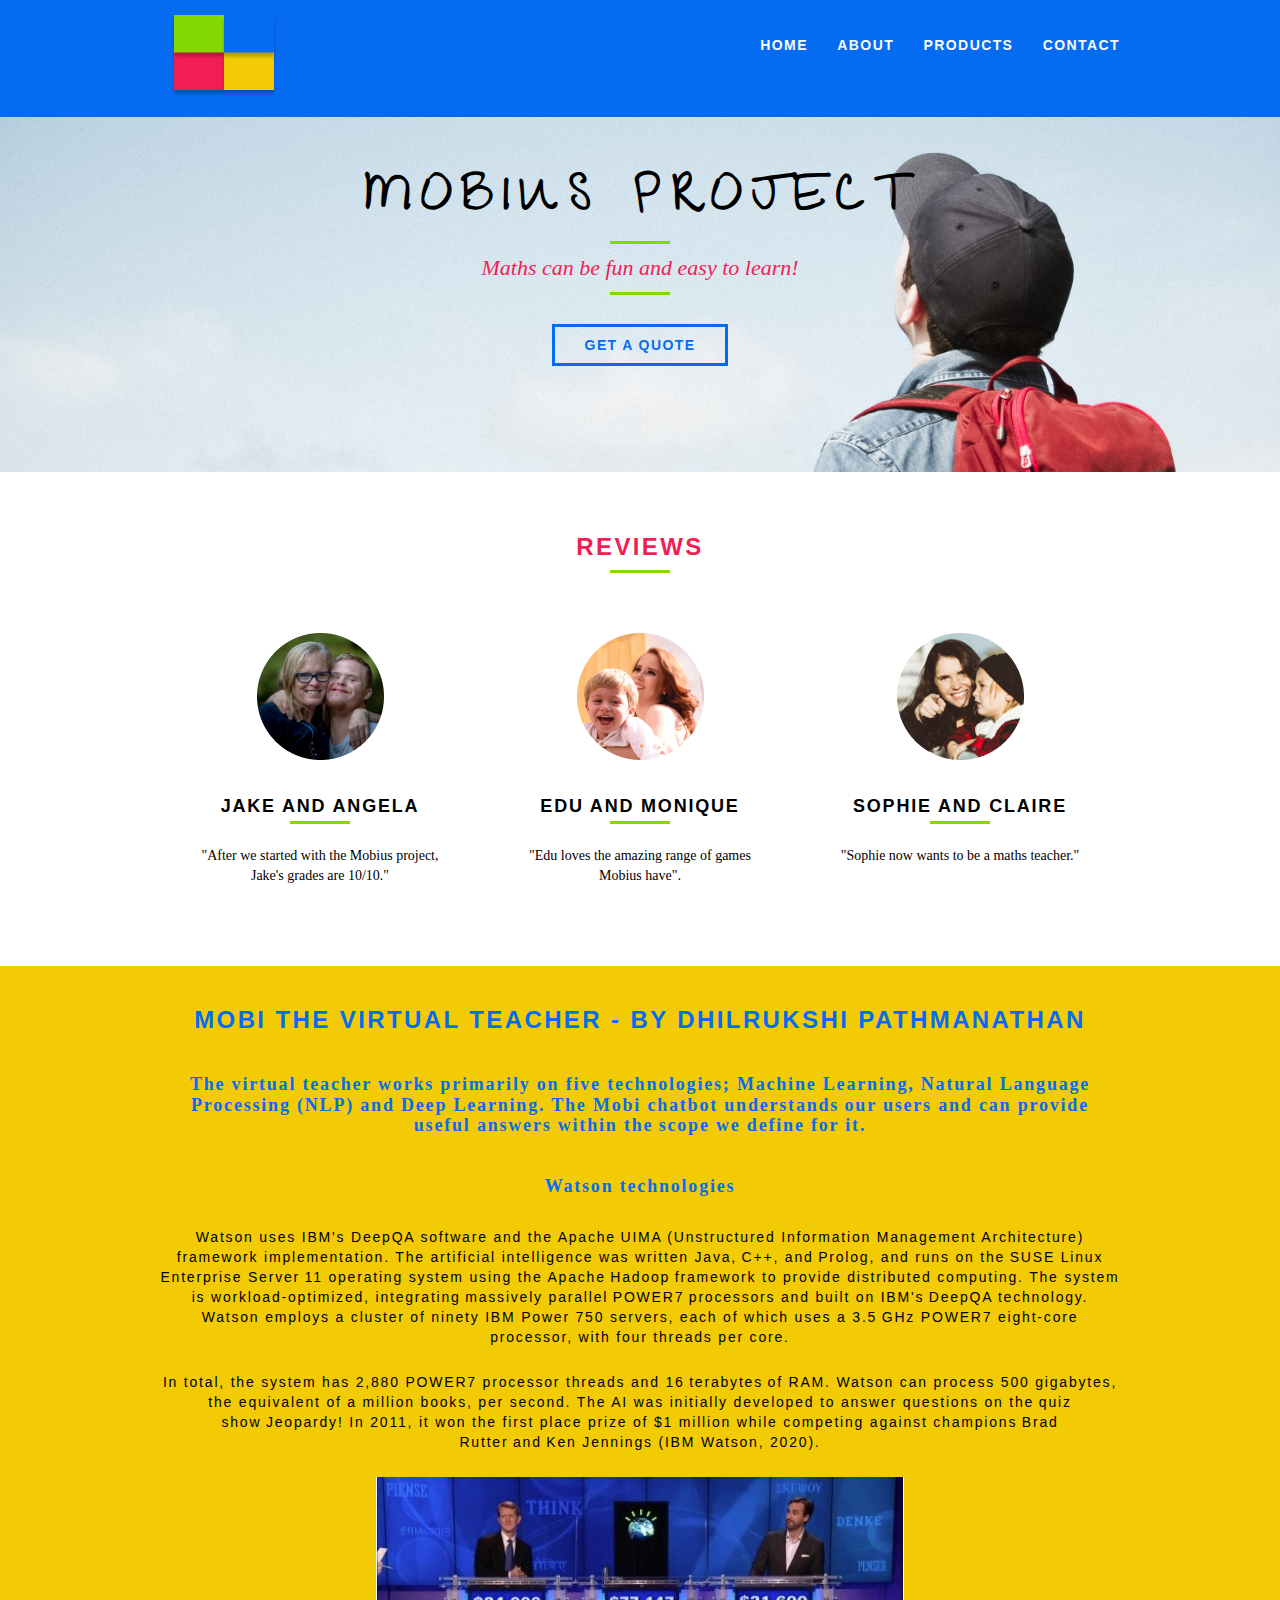
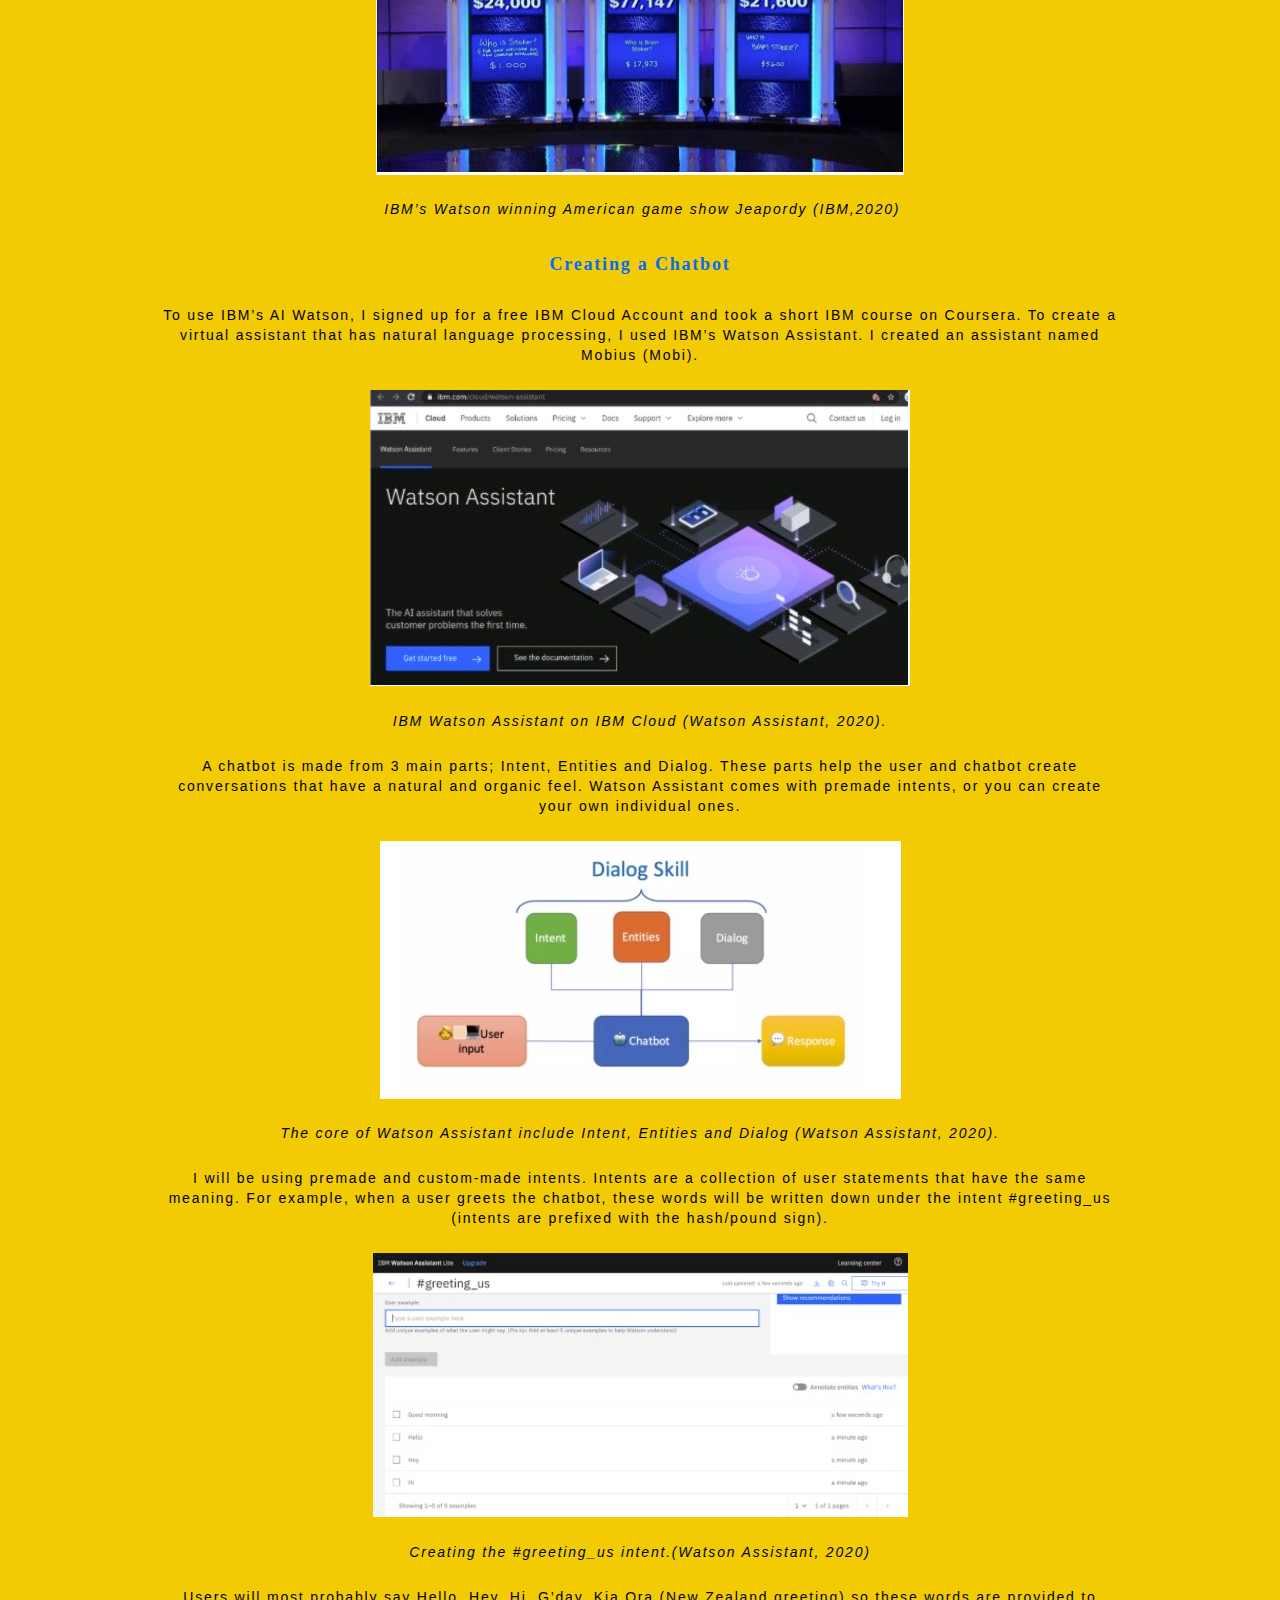
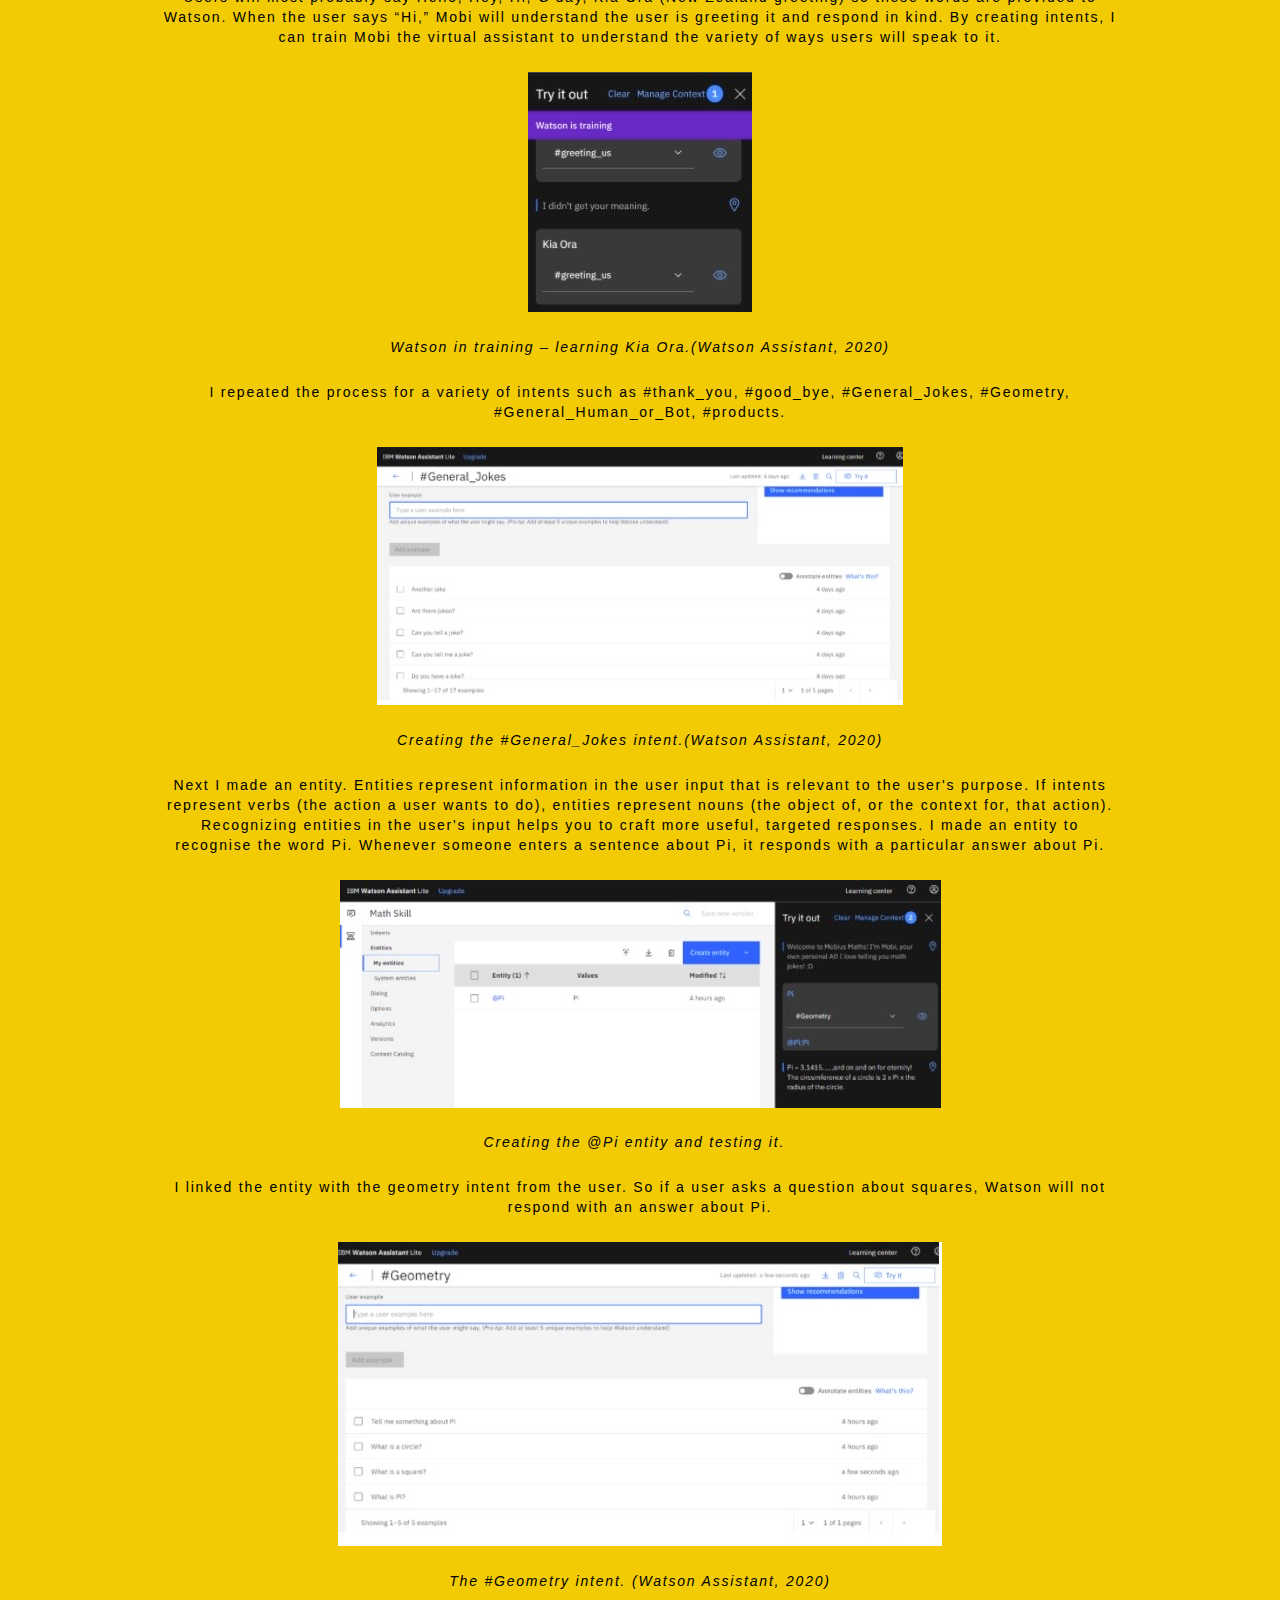
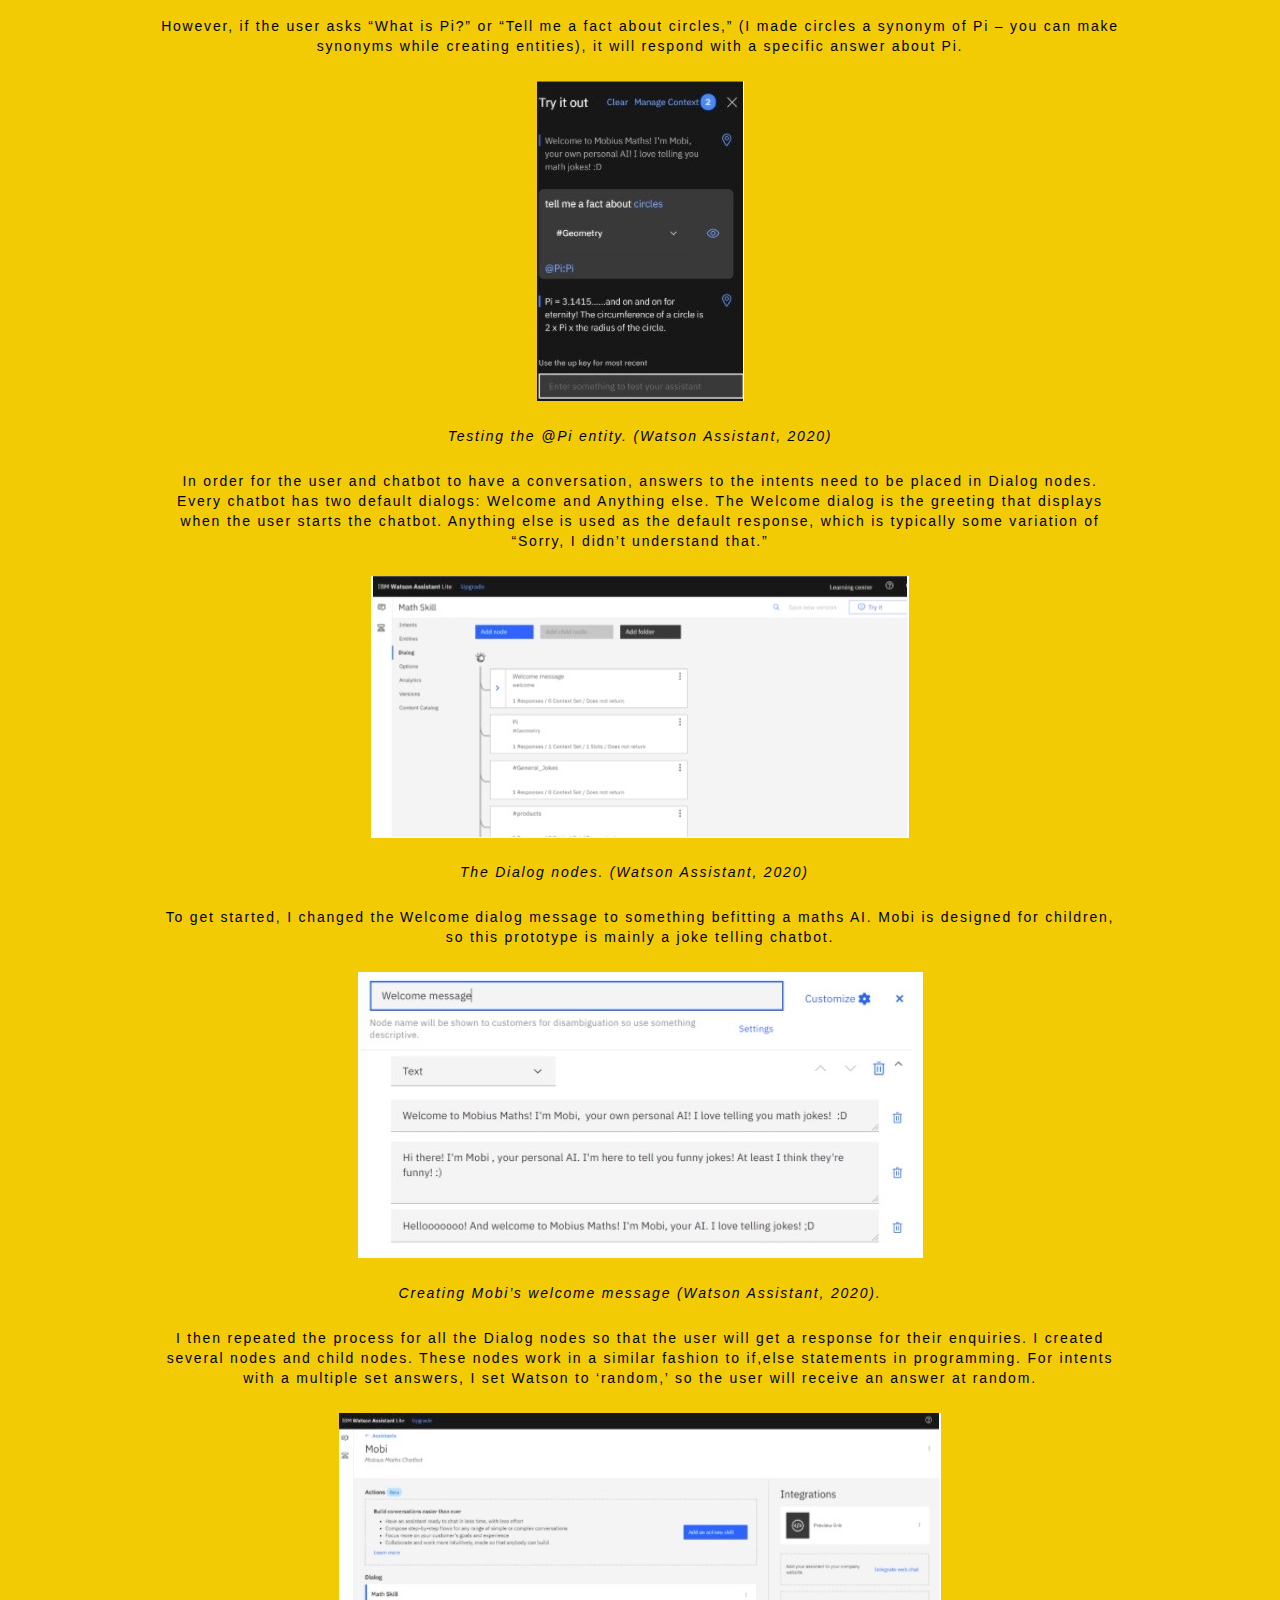
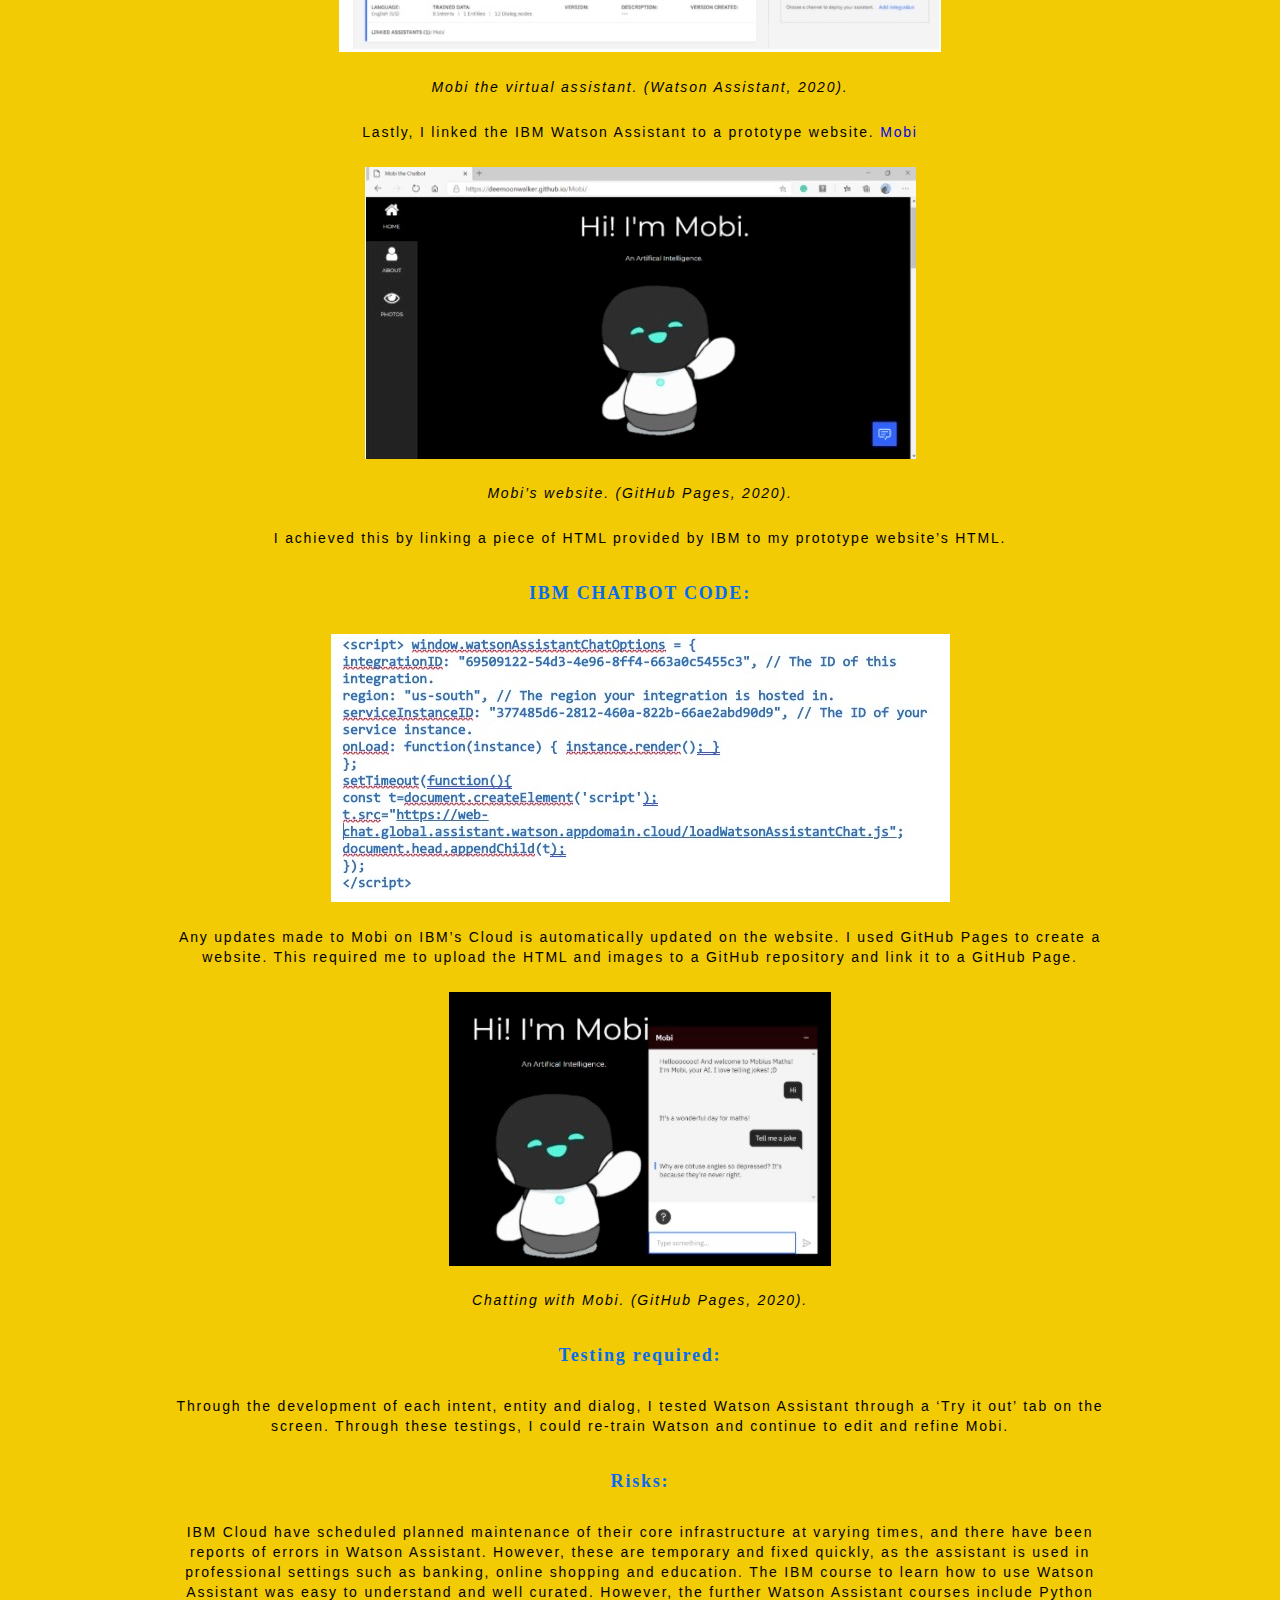
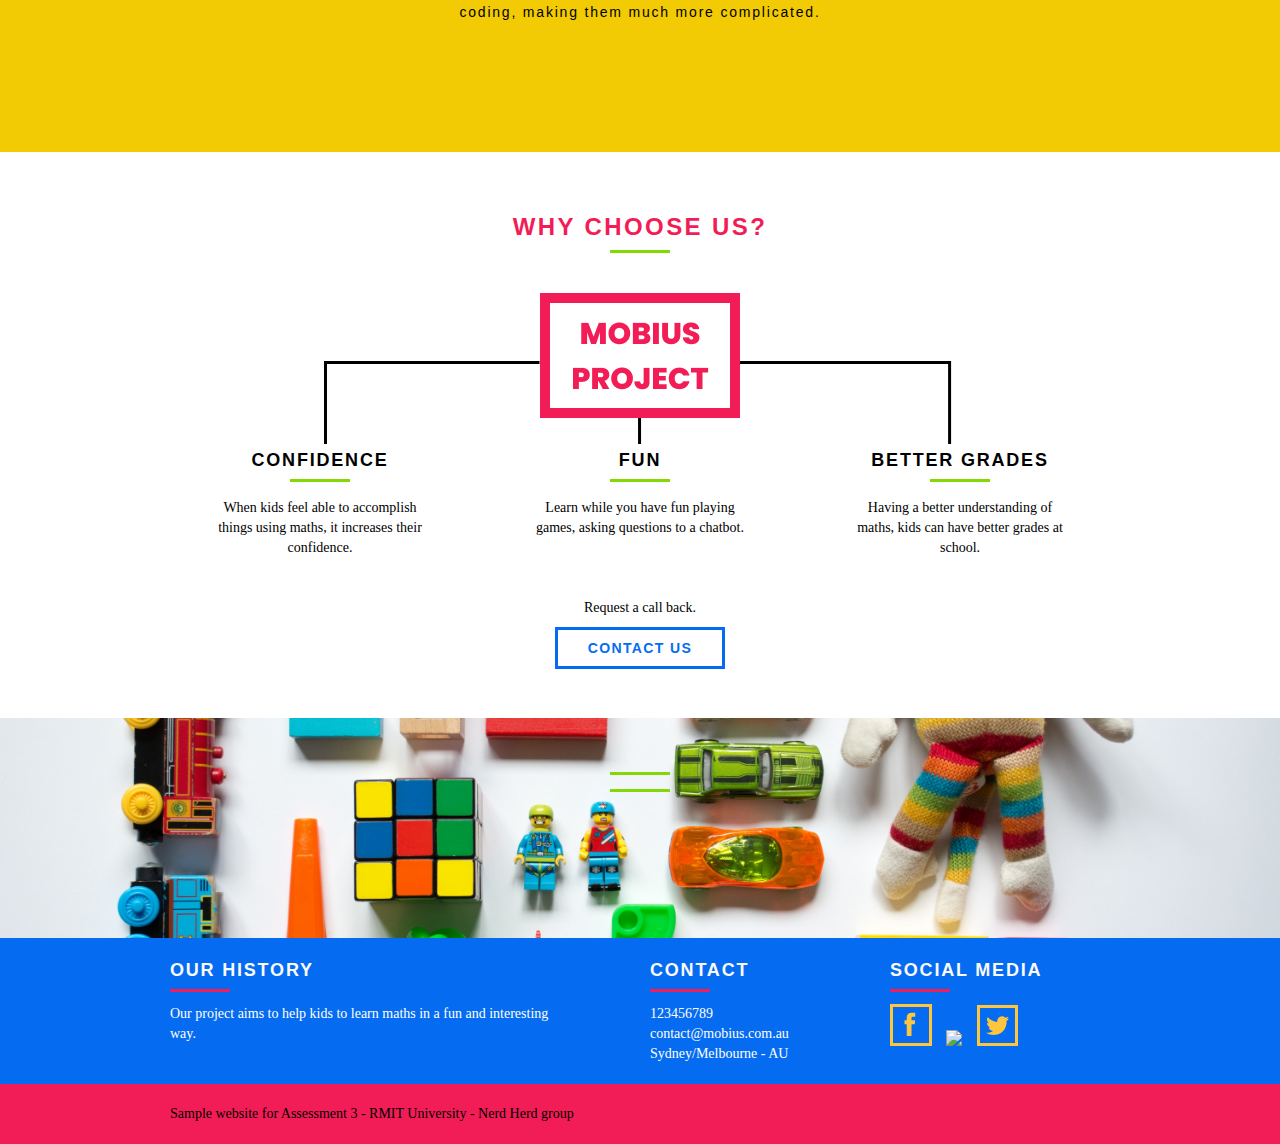
==== about.html @ c1612009 "Add files via upload" ====
<!DOCTYPE html>
<html>
<head>
	<meta charset="utf-8">
	<title>Mobius - About</title>
	<link href="https://fonts.googleapis.com/css2?family=Give+You+Glory&display=swap" rel="stylesheet">
	<link rel="stylesheet" href="css/normalize.css">
	<link rel="stylesheet" href="css/reset.css">
	<link rel="stylesheet" href="css/grid.css">
	<link rel="stylesheet" href="css/style.css">
</head>
<body>
	<header class="header">
		<div class="container">
			<a href="index.html" class="grid-4"> 
				<img src="img/logo2.png" alt="Mobius Project">
			</a>
			<nav class="grid12 header_menu">
				<ul>
					<li><a href="index.html"> Home </a></li>
					<li><a href="about.html"> About </a></li>
					<li><a href="products.html"> Products </a></li>
					<li><a href="contactForm.html"> Contact </a ></li>
				</ul>
			</nav>
		</div>
	</header>
	<section class="intro">
		<div class="container">
			<h1>Mobius Project</h1>
			<blockquote class="quote-external">
				<p>Maths can be fun and easy to learn!</p>
			</blockquote>
			<a href="products.html" class="btn">Get a Quote</a>
		</div>
		
	</section>
	<section class="products container">
		<h2 class="subtitle">Reviews</h2>
		<ul class="products_list">

			<li class="grid-1-3">
				<div class="products_icons">
				<img src="img/profile1.png" alt="Customer 1">
				</div>
				<h3>Jake and Angela</h3>
				<p>"After we started with the Mobius project, Jake's grades are 10/10."</p>
			</li>
		

			<li class="grid-1-3">
				<div class="products_icons">
				<img src="img/profile2.png" alt="Customer 2">
				</div>
				<h3>Edu and Monique</h3>
				<p>"Edu loves the amazing range of games Mobius have".</p>
			</li>

			<li class="grid-1-3">
				<div class="products_icons">
				<img src="img/profile3.png" alt="Customer 3">
				</div>
				<h3>Sophie and Claire</h3>
				<p>"Sophie now wants to be a maths teacher."</p>
			</li>

		</ul>
		

	</section>

	<section class="portfolio">
		<div class="container projects">
			<h1>MoBi the Virtual Teacher - by Dhilrukshi Pathmanathan</h1>
			<h2>The virtual teacher works primarily on five technologies; Machine Learning, Natural Language Processing (NLP) and Deep Learning.  The Mobi chatbot understands our users and can provide useful answers within the scope we define for it.  </h2>
			<h2>Watson technologies</h2>
			<p>Watson uses IBM's DeepQA software and the Apache UIMA (Unstructured Information Management Architecture) framework implementation. The artificial intelligence was written Java, C++, and Prolog, and runs on the SUSE Linux Enterprise Server 11 operating system using the Apache Hadoop framework to provide distributed computing. The system is workload-optimized, integrating massively parallel POWER7 processors and built on IBM's DeepQA technology. Watson employs a cluster of ninety IBM Power 750 servers, each of which uses a 3.5 GHz POWER7 eight-core processor, with four threads per core.  </p>
			<p>In total, the system has 2,880 POWER7 processor threads and 16 terabytes of RAM. Watson can process 500 gigabytes, the equivalent of a million books, per second. The AI was initially developed to answer questions on the quiz show Jeopardy! In 2011, it won the first place prize of $1 million while competing against champions Brad Rutter and Ken Jennings (IBM Watson, 2020). </p>
			<img src="img/bot1.jpeg" alt="Mobius">
			<p><cite> IBM’s Watson winning American game show Jeapordy (IBM,2020) </cite></p>
			<h2>Creating a Chatbot</h2>
			<p>To use IBM’s AI Watson, I signed up for a free IBM Cloud Account and took a short IBM course on Coursera. To create a virtual assistant that has natural language processing, I used IBM’s Watson Assistant. I created an assistant named Mobius (Mobi).  </p>
			<img src="img/bot2.jpeg" alt="Mobius">
			<p><cite>IBM Watson Assistant on IBM Cloud (Watson Assistant, 2020).</cite></p>
			<p>A chatbot is made from 3 main parts; Intent, Entities and Dialog. These parts help the user and chatbot create conversations that have a natural and organic feel. Watson Assistant comes with premade intents, or you can create your own individual ones.   </p>
			<img src="img/bot3.jpeg" alt="Mobius">
			<p><cite>The core of Watson Assistant include Intent, Entities and Dialog (Watson Assistant, 2020).</cite></p>
			<p>I will be using premade and custom-made intents. Intents are a collection of user statements that have the same meaning. For example, when a user greets the chatbot, these words will be written down under the intent #greeting_us (intents are prefixed with the hash/pound sign). </p>
			<img src="img/bot4.jpeg" alt="Mobius">
			<p><cite>Creating the #greeting_us intent.(Watson Assistant, 2020)</cite></p>
			<p>Users will most probably say Hello, Hey, Hi, G’day, Kia Ora (New Zealand greeting) so these words are provided to Watson. When the user says “Hi,” Mobi will understand the user is greeting it and respond in kind. By creating intents, I can train Mobi the virtual assistant to understand the variety of ways users will speak to it.  </p>
			<img src="img/bot5.jpeg" alt="Mobius">
			<p><cite>Watson in training – learning Kia Ora.(Watson Assistant, 2020)</cite></p>
			<p>I repeated the process for a variety of intents such as #thank_you, #good_bye, #General_Jokes, #Geometry, #General_Human_or_Bot, #products.  </p>
			<img src="img/bot6.jpeg" alt="Mobius">
			<p><cite>Creating the #General_Jokes intent.(Watson Assistant, 2020) </cite></p>
			<p>Next I made an entity. Entities represent information in the user input that is relevant to the user's purpose. If intents represent verbs (the action a user wants to do), entities represent nouns (the object of, or the context for, that action). Recognizing entities in the user's input helps you to craft more useful, targeted responses. I made an entity to recognise the word Pi. Whenever someone enters a sentence about Pi, it responds with a particular answer about Pi.  </p>
			<img src="img/bot7.jpeg" alt="Mobius">
			<p><cite>Creating the @Pi entity and testing it.  </cite></p>
			<p>I linked the entity with the geometry intent from the user. So if a user asks a question about squares, Watson will not respond with an answer about Pi.  </p>
			<img src="img/bot8.jpeg" alt="Mobius">
			<p><cite>The #Geometry intent. (Watson Assistant, 2020) </cite></p>
			<p>However, if the user asks “What is Pi?” or “Tell me a fact about circles,” (I made circles a synonym of Pi – you can make synonyms while creating entities), it will respond with a specific answer about Pi.  </p>
			<img src="img/bot10.jpeg" alt="Mobius">
			<p><cite>Testing the @Pi entity. (Watson Assistant, 2020) </cite></p>
			<p>In order for the user and chatbot to have a conversation, answers to the intents need to be placed in Dialog nodes. Every chatbot has two default dialogs: Welcome and Anything else. The Welcome dialog is the greeting that displays when the user starts the chatbot. Anything else is used as the default response, which is typically some variation of “Sorry, I didn’t understand that.” </p>
			<img src="img/bot11.jpeg" alt="Mobius">
			<p><cite>The Dialog nodes. (Watson Assistant, 2020)  </cite></p>
			<p>To get started, I changed the Welcome dialog message to something befitting a maths AI. Mobi is designed for children, so this prototype is mainly a joke telling chatbot. </p>
			<img src="img/bot12.jpeg" alt="Mobius">
			<p><cite>Creating Mobi’s welcome message (Watson Assistant, 2020). </cite></p>
			<p> I then repeated the process for all the Dialog nodes so that the user will get a response for their enquiries. I created several nodes and child nodes. These nodes work in a similar fashion to if,else statements in programming. For intents with a multiple set answers, I set Watson to ‘random,’ so the user will receive an answer at random.  </p>
			<img src="img/bot13.jpeg" alt="Mobius">
			<p><cite>Mobi the virtual assistant. (Watson Assistant, 2020).   </cite></p>
			<p> Lastly, I linked the IBM Watson Assistant to a prototype website. <a href="https://deemoonwalker.github.io/Mobi/" target="blank">Mobi</a></p>
			<img src="img/bot15.jpeg" alt="Mobius">
			<p><cite>Mobi’s website. (GitHub Pages, 2020).  </cite></p>
			<p>I achieved this by linking a piece of HTML provided by IBM to my prototype website’s HTML.  </p>
			<h2>IBM CHATBOT CODE:</h2>
			<img src="img/bot16.jpeg" alt="Mobius">
			<p>Any updates made to Mobi on IBM’s Cloud is automatically updated on the website. I used GitHub Pages to create a website. This required me to upload the HTML and images to a GitHub repository and link it to a GitHub Page.  </p>
			<img src="img/bot17.jpeg" alt="Mobius">
			<p><cite>Chatting with Mobi. (GitHub Pages, 2020).</cite></p>
			<h2>Testing required: </h2>
			<p>Through the development of each intent, entity and dialog, I tested Watson Assistant through a ‘Try it out’ tab on the screen. Through these testings, I could re-train Watson and continue to edit and refine Mobi.  </p>
			<h2>Risks: </h2>
			<p>IBM Cloud have scheduled planned maintenance of their core infrastructure at varying times, and there have been reports of errors in Watson Assistant. However, these are temporary and fixed quickly, as the assistant is used in professional settings such as banking, online shopping and education. The IBM course to learn how to use Watson Assistant was easy to understand and well curated. However, the further Watson Assistant courses include Python coding, making them much more complicated.  </p>
			<p></p>
			<p></p>
			<p></p>
		</div>

	</section>

	<section class="quality container">
		<h2 class="subtitle"> Why choose us?</h2>
		<img src="img/mobius1.png" alt="Mobius">
		<ul class="quality_list">
			<li class="grid-1-3">
				<h3>Confidence</h3>
				<p>When kids feel able to accomplish things using maths, it increases their confidence.</p>
			</li>

			<li class="grid-1-3">
				<h3>Fun</h3>
				<p>Learn while you have fun playing games, asking questions to a chatbot.</p>
			</li>

			<li class="grid-1-3">
				<h3>Better Grades</h3>
				<p>Having a better understanding of maths, kids can have better grades at school.</p>
			</li>
		</ul>
		<div class="call-to-action1">
			<p>Request a call back.</p>
			<a href="about.html" class="blackbtn">Contact us</a>
		</div>

	</section>

	<section class="break">
		<blockquote class="quote-external" container>
				<p></p>	
			</blockquote>

	</section>

	<footer>
		<div class="footer">
			<div class="container">
			<div class="grid-8 footer_history">
				<h3> Our History</h3>
				<p>Our project aims to help kids to learn maths in a fun and interesting way.</p>
			</div>	
			<div class="grid-4 footer_contact">
				<h3> Contact</h3>
				<ul>
					<li>123456789</li>
					<li>contact@mobius.com.au</li>
					<li>Sydney/Melbourne - AU</li>
				</ul>
			</div>
			<div class="grid-4 footer_media">
				<h3>Social Media</h3>
			<ul>
				<li><a href="http://www.facebook.com" target="_blank"><img src="img/facebook-small.png"></a></li>
				<li><a href="http://www.instagram.com" target="_blank"><img src="img/instagram-small.png"></a></li>
				<li><a href="http://www.twitter.com" target="_blank"><img src="img/twitter-small.png"></a></li>
			</ul>
			</div>
			</div>
			
		</div>

		<div class="copyright">
			<div class="container">
				<p class="grid-16">Sample website for Assessment 3 - RMIT University - Nerd Herd group</p>
			</div>
			
		</div>
	</footer>

	<script>  window.watsonAssistantChatOptions = {
		integrationID: "69509122-54d3-4e96-8ff4-663a0c5455c3", // The ID of this integration.
		region: "us-south", // The region your integration is hosted in.
		serviceInstanceID: "377485d6-2812-460a-822b-66ae2abd90d9", // The ID of your service instance.
		onLoad: function(instance) { instance.render(); }
	  };
	setTimeout(function(){
	  const t=document.createElement('script');
	  t.src="https://web-chat.global.assistant.watson.appdomain.cloud/loadWatsonAssistantChat.js";
	  document.head.appendChild(t);
	});
  </script>   

</body>
</html>
---- css/grid.css ----
*, *:before, *:after {
  -webkit-box-sizing: border-box; 
  -moz-box-sizing: border-box; 
  box-sizing: border-box;
}

.container {
	width: 960px;
	margin: 0 auto;
	padding: 0px;
	position: relative;
}

.container:after, .container:before {
	content: " ";
	display: table;
}

.container:after {
	clear: both;
}

.grid-1, .grid-2, .grid-3, .grid-4, .grid-5, .grid-6, .grid-7, .grid-8, .grid-9, .grid-10, .grid-11, .grid-12, .grid-13, .grid-14, .grid-15, .grid-16, .grid-1-3 {
	float: left;
	margin-left: 10px;
	margin-right: 10px;
}

.grid-1 	{width: 40px;}
.grid-2 	{width: 100px;}
.grid-3 	{width: 160px;}
.grid-4 	{width: 220px;}
.grid-5 	{width: 280px;}
.grid-6 	{width: 340px;}
.grid-7 	{width: 400px;}
.grid-8 	{width: 460px;}
.grid-9 	{width: 520px;}
.grid-10 	{width: 580px;}
.grid-11 	{width: 640px;}
.grid-12 	{width: 700px;}
.grid-13 	{width: 760px;}
.grid-14 	{width: 820px;}
.grid-15 	{width: 880px;}
.grid-16 	{width: 940px;}
.grid-1-3	{width: 300px;}

@media only screen and (min-width: 768px) and (max-width: 959px){
	p {
		color:blue;
	}
}
---- css/style.css ----
/* general style */

body{
	font-family: Arial, Helvetica, Sans-Serif;
}

p{
	font-family: Georgia, "Times New Roman", Serif;
	font-size: 14px;
	line-height: 20px
}



.btn{
	border: 3px solid #056CF2;
	padding: 10px 30px;
	color:#056CF2;
	font-size: 14px;
	line-height: 20px;
	text-transform: uppercase;
	font-weight: bold;
	letter-spacing: .1em;
}

.btn:hover {
	color: #F21D56;
	border-color: #F21D56;

}

.blackbtn {
	border: 3px solid #056CF2;
	padding: 10px 30px;
	color: #056CF2;
	font-size: 14px;
	line-height: 20px;
	text-transform: uppercase;
	font-weight: bold;
	letter-spacing: .1em;
}

.blackbtn:hover {
	color: #F21D56;
	border-color: #F21D56;
}

.subtitle{
	font-size: 24px;
	line-height: 30px;
	font-weight: bold;
	letter-spacing: .1em;
	color: #F21D56;
	text-transform: uppercase;
	text-align: center;
	margin-bottom: 40px;
}

.subtitle::after{
	content: "";
	display: block;
	width: 60px;
	height: 3px;
	background: #84D904;
	margin: 8px auto;
}


/*header*/

.header{
	position: fixed;
	top: 0;
	width: 100%;
	background: #056CF2;
	padding: 15px 0;
	z-index: 10;
}

.header_menu{
	text-align: right;

}

.header_menu ul li{
	display: inline-block;
	margin-left: 25px;
	margin-top: 20px;
}

.header_menu ul li a{
	color: #FAFAFA;
	font-weight: bold;
	text-transform: uppercase;
	letter-spacing: .1em;
	font-size: 14px;
	line-height: 20px;
	padding: 10px 0;
}


.header_menu ul li a:hover{
 	color: #F21D56;
}



/*intro*/

.intro {
	width: 100%
	height: 380px;
	background: url("../img/bannerTop.jpg") no-repeat center;
	height: 380px;
	background-size: cover;
	margin-top: 92px;
	text-align: center;
	padding-top: 80px;

}

.intro h1{
	font-size: 48px;
	color: black;
	font-weight: bold;
	text-transform: uppercase;
	font-family: 'Give You Glory', cursive;
	letter-spacing: .2em;
}


.quote-external{
	max-width: 320px;
	margin: 0 auto;
	margin-bottom: 40px;
	color: #F21D56;

}

.quote-external p{
	font-style: italic;
	font-size: 22px;
	

}

.quote-external p::before, .quote-external p::after{
	content: "";
	display: block;
	width: 60px;
	height: 3px;
	background: orange;
	margin: 14px auto;
}



.quote-external cite{
	font-style: normal;
	font-weight: bold;
	font-size: 14px;
	letter-spacing: .1em;

}

/* intro internal */

.intro-internal{
	width: 100%;
	margin-top: 92px;
	height: 160px;
	background-size: cover;
}

.quote-external p::before, .quote-external p::after{
	content: "";
	display: block;
	width: 60px;
	height: 3px;
	background: #84D904;
	margin: 14px auto;
	text-align: center;
}


/*products*/

.products{
	padding: 60px 0;
	
}

.products_list li{
	background: #Ffff;
	text-align: center;

}

.products_list li h3{
	font-weight: bold;
	font-size: 18px;
	line-height: 25px;
	padding: 10px;
	text-transform: uppercase;
	letter-spacing: .1em;
	

}

.products_list li h3::after{
	content: "";
	display: block;
	width: 60px;
	height: 3px;
	background: #84D904;
	margin: 2px auto;

}

.products_list li p {
	padding: 10px 20px 20px 20px;

}

.products_icons{
	background: #fff;
	padding: 20px;
	text-align: center;
	align-items: center;
}

.call-to-action1 {
	padding-top: 40px;
	text-align: center;
	clear: both;
}

.call-to-action1 p {
	margin-bottom: 20px;
}

/*portfolio*/

.portfolio{
width: 100%;
background: #F2CB05;
padding: 40px 0;

}

.portfolio .subtitle{
	color: black;
}

.portfolio .subtitle::after{
	background: #3A3A3A;
}

.portfolio_items li:last-child{
	margin-top: 20px;
}


/*quality*/

.quality{
	padding: 60px 0;

}

.quality::after{
	content: "";
	width: 634px;
	height: 83px;
	display: block;
	background: url("../img/lines_2.png") no-repeat;
	position: absolute;
	top: 209px;
	right: 162px;
	z-index: -1;


}

.quality img{
	margin: 0 auto;
	display: block;
}

.quality_list{
	padding-top: 20px; 
}

.quality_list li{
	text-align: center;
	padding: 0 40px;
}

.quality_list li h3{
	font-weight: bold;
	font-size: 18px;
	line-height: 25px;
	padding: 10px;
	text-transform: uppercase;
	letter-spacing: .1em;

}

.quality_list li h3::after{
	content: "";
	display: block;
	width: 60px;
	height: 3px;
	background: #84D904;
	margin: 6px auto;

}

.break{
	width: 100%;
	height: 220px;
	background: url("../img/toys1.jpg") no-repeat center;
	background-size: cover;
	text-align: center;
	padding-top: 40px;
}

.quebra .external-quote{
	max-width: 400px;

}

.footer{
	width: 100%;
	background: #056CF2;
	color: #fff;
	padding: 20px;
}

.footer h3{
	font-size: 18px;
	line-height: 25px;
	color: #FAFAFA;
	text-transform: uppercase;
	letter-spacing: .1em;
	font-weight: bold;

}

.footer h3::after{
	content:"";
	display: block;
	width: 60px;
	height: 3px;
	background:  #F21D56;
	margin: 6px 0 12px 0;
}	

.footer_history {
	padding-right: 40px;
}

.footer_history p {
	padding-right: 40px;
}

.footer_contact ul li{
	font-size: 14px;
	line-height: 20px;
	font-family: Georgia, "Times New Roman", Serif;
}



.footer_media ul li{
	display: inline-block;
	margin-right: 10px;
}


.footer_media ul li a:hover {
	color: white;
}

.copyright{
	width: 100%;
	background:  #F21D56;
	padding: 20px 0;

}

.projects{
	color: #056CF2;
	text-align: center;
	font-size: 18px;
	color: black;
	font-weight: bold;
	font-family: "Times New Roman", Serif;
	letter-spacing: .1em;
	
}

.projects p{
	text-align: center;
	color: black;
	font-family: Arial, Helvetica, sans-serif, Serif;
	font-size: 14px;
	line-height: 20px
	margin: 20px;
}

.projects h1{
	color: #056CF2;
	font-size: 24px;
	font-weight: bold;
	text-transform: uppercase;
	font-family: Arial, Helvetica, sans-serif, Serif;
	letter-spacing: .1em;
	padding-bottom: 20px;

}

.projects h2{
	color: #056CF2;
	padding-bottom: 20px;
	padding-top: 20px;
	font-weight: bold;
}

.projects img{
	margin: 10px;
}

.projects cite{
	padding-top: 20px;
}

.projects p{
	padding-bottom: 15px;
	padding-top: 10px;
}
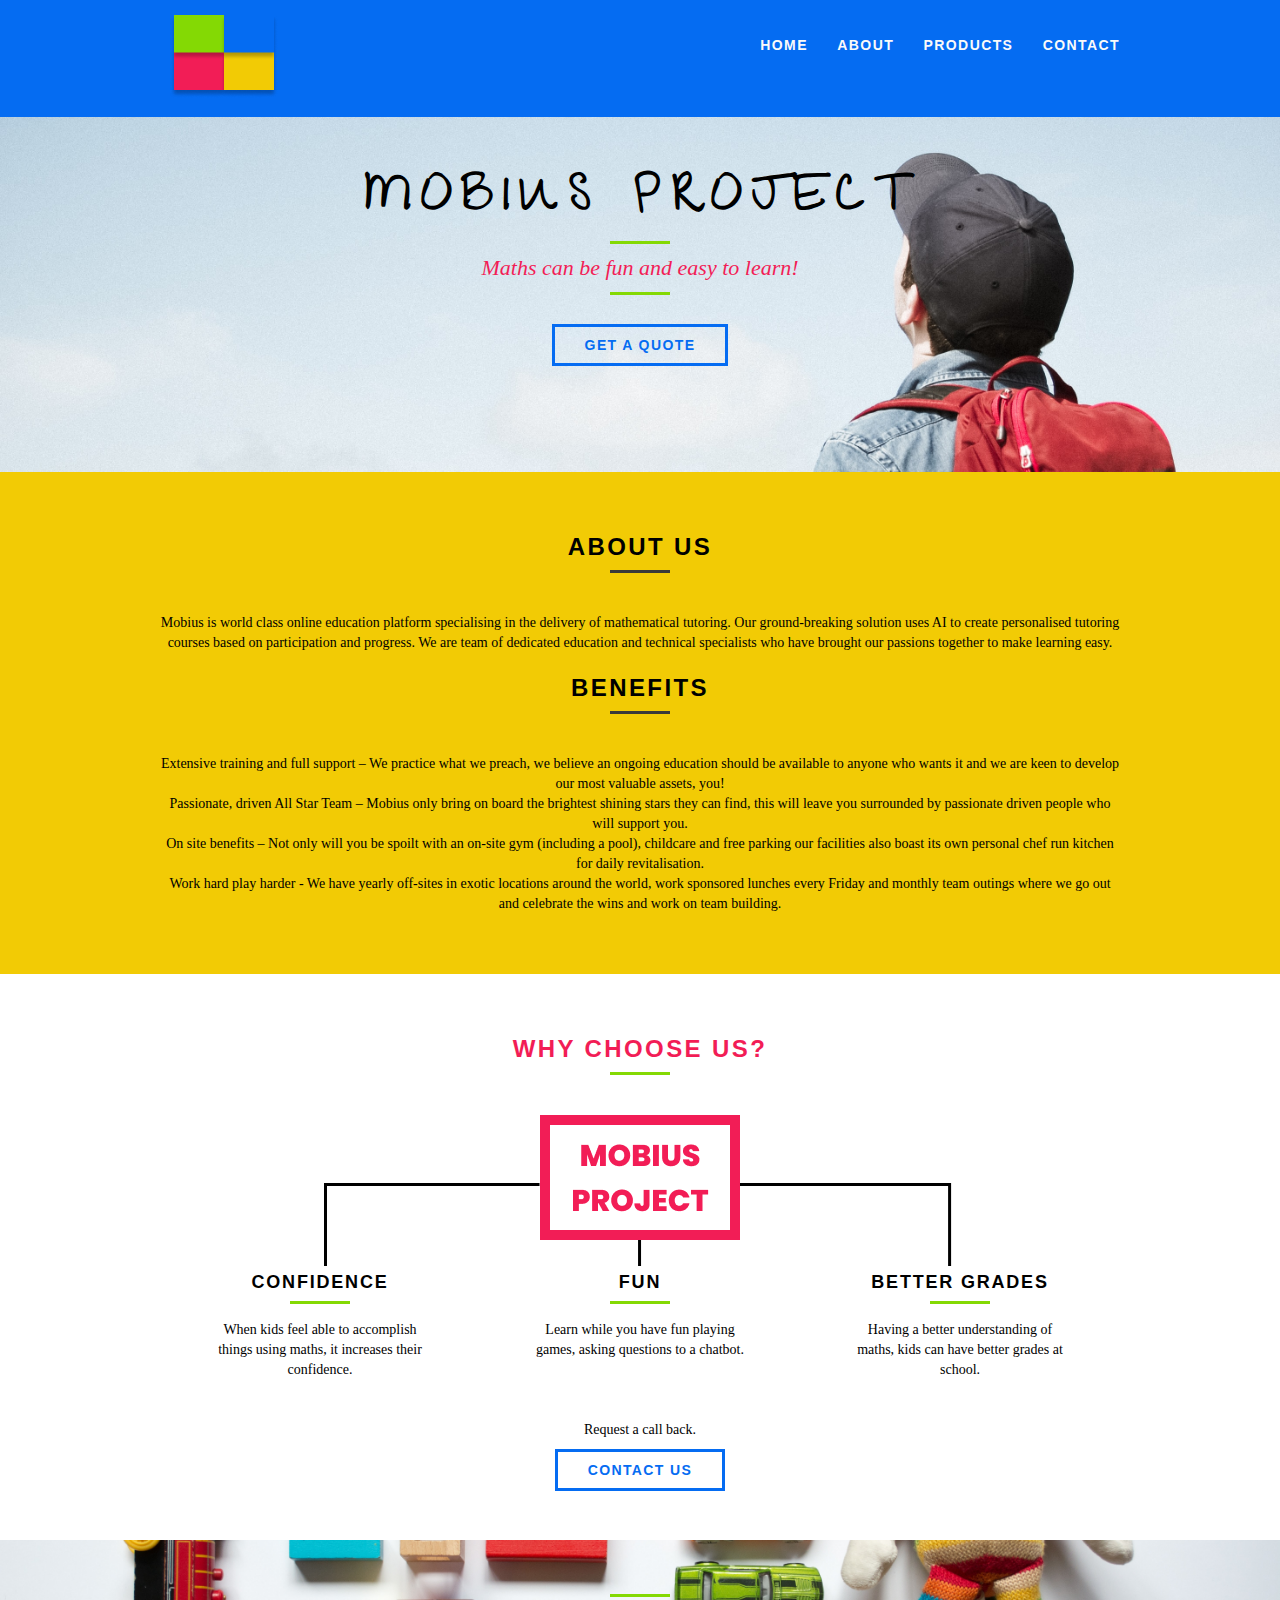
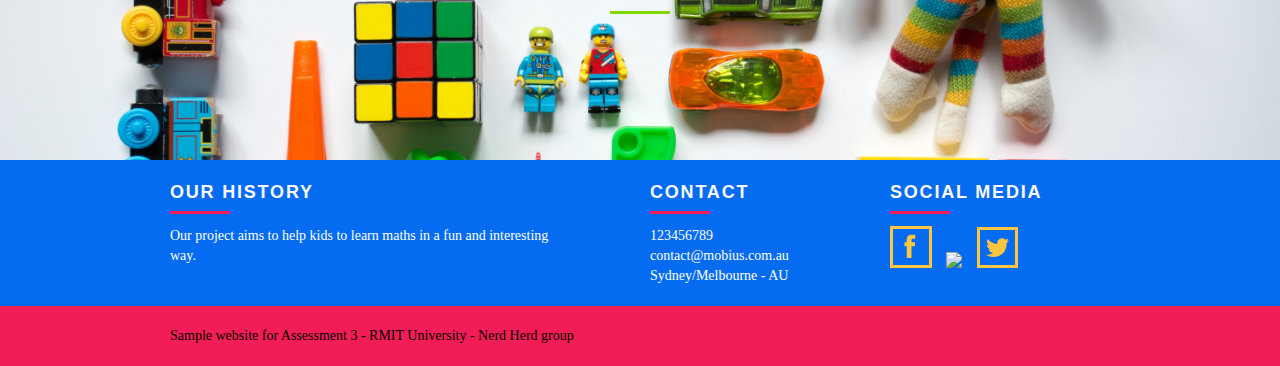
==== commit 83a5d460: "Add files via upload" ====
--- a/about.html
+++ b/about.html
@@ -35,103 +35,24 @@
 		</div>
 		
 	</section>
-	<section class="products container">
-		<h2 class="subtitle">Reviews</h2>
-		<ul class="products_list">
 
-			<li class="grid-1-3">
-				<div class="products_icons">
-				<img src="img/profile1.png" alt="Customer 1">
-				</div>
-				<h3>Jake and Angela</h3>
-				<p>"After we started with the Mobius project, Jake's grades are 10/10."</p>
-			</li>
-		
+	<section class="portfolio">
+		<div class="container about">
+			<h2 class="subtitle">About Us</h2>
+			<p>Mobius is world class online education platform specialising in the delivery of mathematical tutoring. Our ground-breaking solution uses AI to create personalised tutoring courses based on participation and progress. We are team of dedicated education and technical specialists who have brought our passions together to make learning easy.</p>
+			<h2 class="subtitle">Benefits</h2>
+			<p>Extensive training and full support – We practice what we preach, we believe an ongoing education should be available to anyone who wants it and we are keen to develop our most valuable assets, you!</p>
+			<p>Passionate, driven All Star Team – Mobius only bring on board the brightest shining stars they can find, this will leave you surrounded by passionate driven people who will support you.</p>
+			<p>On site benefits – Not only will you be spoilt with an on-site gym (including a pool), childcare and free parking our facilities also boast its own personal chef run kitchen for daily revitalisation.</p>
+			<p>Work hard play harder - We have yearly off-sites in exotic locations around the world, work sponsored lunches every Friday and monthly team outings where we go out and celebrate the wins and work on team building.</p>
+		</div>
 
-			<li class="grid-1-3">
-				<div class="products_icons">
-				<img src="img/profile2.png" alt="Customer 2">
-				</div>
-				<h3>Edu and Monique</h3>
-				<p>"Edu loves the amazing range of games Mobius have".</p>
-			</li>
-
-			<li class="grid-1-3">
-				<div class="products_icons">
-				<img src="img/profile3.png" alt="Customer 3">
-				</div>
-				<h3>Sophie and Claire</h3>
-				<p>"Sophie now wants to be a maths teacher."</p>
-			</li>
-
-		</ul>
+	</section>
 		
 
 	</section>
 
-	<section class="portfolio">
-		<div class="container projects">
-			<h1>MoBi the Virtual Teacher - by Dhilrukshi Pathmanathan</h1>
-			<h2>The virtual teacher works primarily on five technologies; Machine Learning, Natural Language Processing (NLP) and Deep Learning.  The Mobi chatbot understands our users and can provide useful answers within the scope we define for it.  </h2>
-			<h2>Watson technologies</h2>
-			<p>Watson uses IBM's DeepQA software and the Apache UIMA (Unstructured Information Management Architecture) framework implementation. The artificial intelligence was written Java, C++, and Prolog, and runs on the SUSE Linux Enterprise Server 11 operating system using the Apache Hadoop framework to provide distributed computing. The system is workload-optimized, integrating massively parallel POWER7 processors and built on IBM's DeepQA technology. Watson employs a cluster of ninety IBM Power 750 servers, each of which uses a 3.5 GHz POWER7 eight-core processor, with four threads per core.  </p>
-			<p>In total, the system has 2,880 POWER7 processor threads and 16 terabytes of RAM. Watson can process 500 gigabytes, the equivalent of a million books, per second. The AI was initially developed to answer questions on the quiz show Jeopardy! In 2011, it won the first place prize of $1 million while competing against champions Brad Rutter and Ken Jennings (IBM Watson, 2020). </p>
-			<img src="img/bot1.jpeg" alt="Mobius">
-			<p><cite> IBM’s Watson winning American game show Jeapordy (IBM,2020) </cite></p>
-			<h2>Creating a Chatbot</h2>
-			<p>To use IBM’s AI Watson, I signed up for a free IBM Cloud Account and took a short IBM course on Coursera. To create a virtual assistant that has natural language processing, I used IBM’s Watson Assistant. I created an assistant named Mobius (Mobi).  </p>
-			<img src="img/bot2.jpeg" alt="Mobius">
-			<p><cite>IBM Watson Assistant on IBM Cloud (Watson Assistant, 2020).</cite></p>
-			<p>A chatbot is made from 3 main parts; Intent, Entities and Dialog. These parts help the user and chatbot create conversations that have a natural and organic feel. Watson Assistant comes with premade intents, or you can create your own individual ones.   </p>
-			<img src="img/bot3.jpeg" alt="Mobius">
-			<p><cite>The core of Watson Assistant include Intent, Entities and Dialog (Watson Assistant, 2020).</cite></p>
-			<p>I will be using premade and custom-made intents. Intents are a collection of user statements that have the same meaning. For example, when a user greets the chatbot, these words will be written down under the intent #greeting_us (intents are prefixed with the hash/pound sign). </p>
-			<img src="img/bot4.jpeg" alt="Mobius">
-			<p><cite>Creating the #greeting_us intent.(Watson Assistant, 2020)</cite></p>
-			<p>Users will most probably say Hello, Hey, Hi, G’day, Kia Ora (New Zealand greeting) so these words are provided to Watson. When the user says “Hi,” Mobi will understand the user is greeting it and respond in kind. By creating intents, I can train Mobi the virtual assistant to understand the variety of ways users will speak to it.  </p>
-			<img src="img/bot5.jpeg" alt="Mobius">
-			<p><cite>Watson in training – learning Kia Ora.(Watson Assistant, 2020)</cite></p>
-			<p>I repeated the process for a variety of intents such as #thank_you, #good_bye, #General_Jokes, #Geometry, #General_Human_or_Bot, #products.  </p>
-			<img src="img/bot6.jpeg" alt="Mobius">
-			<p><cite>Creating the #General_Jokes intent.(Watson Assistant, 2020) </cite></p>
-			<p>Next I made an entity. Entities represent information in the user input that is relevant to the user's purpose. If intents represent verbs (the action a user wants to do), entities represent nouns (the object of, or the context for, that action). Recognizing entities in the user's input helps you to craft more useful, targeted responses. I made an entity to recognise the word Pi. Whenever someone enters a sentence about Pi, it responds with a particular answer about Pi.  </p>
-			<img src="img/bot7.jpeg" alt="Mobius">
-			<p><cite>Creating the @Pi entity and testing it.  </cite></p>
-			<p>I linked the entity with the geometry intent from the user. So if a user asks a question about squares, Watson will not respond with an answer about Pi.  </p>
-			<img src="img/bot8.jpeg" alt="Mobius">
-			<p><cite>The #Geometry intent. (Watson Assistant, 2020) </cite></p>
-			<p>However, if the user asks “What is Pi?” or “Tell me a fact about circles,” (I made circles a synonym of Pi – you can make synonyms while creating entities), it will respond with a specific answer about Pi.  </p>
-			<img src="img/bot10.jpeg" alt="Mobius">
-			<p><cite>Testing the @Pi entity. (Watson Assistant, 2020) </cite></p>
-			<p>In order for the user and chatbot to have a conversation, answers to the intents need to be placed in Dialog nodes. Every chatbot has two default dialogs: Welcome and Anything else. The Welcome dialog is the greeting that displays when the user starts the chatbot. Anything else is used as the default response, which is typically some variation of “Sorry, I didn’t understand that.” </p>
-			<img src="img/bot11.jpeg" alt="Mobius">
-			<p><cite>The Dialog nodes. (Watson Assistant, 2020)  </cite></p>
-			<p>To get started, I changed the Welcome dialog message to something befitting a maths AI. Mobi is designed for children, so this prototype is mainly a joke telling chatbot. </p>
-			<img src="img/bot12.jpeg" alt="Mobius">
-			<p><cite>Creating Mobi’s welcome message (Watson Assistant, 2020). </cite></p>
-			<p> I then repeated the process for all the Dialog nodes so that the user will get a response for their enquiries. I created several nodes and child nodes. These nodes work in a similar fashion to if,else statements in programming. For intents with a multiple set answers, I set Watson to ‘random,’ so the user will receive an answer at random.  </p>
-			<img src="img/bot13.jpeg" alt="Mobius">
-			<p><cite>Mobi the virtual assistant. (Watson Assistant, 2020).   </cite></p>
-			<p> Lastly, I linked the IBM Watson Assistant to a prototype website. <a href="https://deemoonwalker.github.io/Mobi/" target="blank">Mobi</a></p>
-			<img src="img/bot15.jpeg" alt="Mobius">
-			<p><cite>Mobi’s website. (GitHub Pages, 2020).  </cite></p>
-			<p>I achieved this by linking a piece of HTML provided by IBM to my prototype website’s HTML.  </p>
-			<h2>IBM CHATBOT CODE:</h2>
-			<img src="img/bot16.jpeg" alt="Mobius">
-			<p>Any updates made to Mobi on IBM’s Cloud is automatically updated on the website. I used GitHub Pages to create a website. This required me to upload the HTML and images to a GitHub repository and link it to a GitHub Page.  </p>
-			<img src="img/bot17.jpeg" alt="Mobius">
-			<p><cite>Chatting with Mobi. (GitHub Pages, 2020).</cite></p>
-			<h2>Testing required: </h2>
-			<p>Through the development of each intent, entity and dialog, I tested Watson Assistant through a ‘Try it out’ tab on the screen. Through these testings, I could re-train Watson and continue to edit and refine Mobi.  </p>
-			<h2>Risks: </h2>
-			<p>IBM Cloud have scheduled planned maintenance of their core infrastructure at varying times, and there have been reports of errors in Watson Assistant. However, these are temporary and fixed quickly, as the assistant is used in professional settings such as banking, online shopping and education. The IBM course to learn how to use Watson Assistant was easy to understand and well curated. However, the further Watson Assistant courses include Python coding, making them much more complicated.  </p>
-			<p></p>
-			<p></p>
-			<p></p>
-		</div>
-
-	</section>
-
+	
 	<section class="quality container">
 		<h2 class="subtitle"> Why choose us?</h2>
 		<img src="img/mobius1.png" alt="Mobius">
--- a/css/style.css
+++ b/css/style.css
@@ -438,4 +438,72 @@
 .projects p{
 	padding-bottom: 15px;
 	padding-top: 10px;
-}+}
+
+/*team*/
+
+.team{
+	padding: 60px 0;
+	
+}
+
+.team h2{
+	color:#84D904;
+}
+
+.team h2::after{
+	color: #056CF2;
+}
+
+.team_list li{
+	background:#056CF2;
+	text-align: center;
+	color: #fff;
+
+}
+
+.team_list li h3 a{
+	font-weight: bold;
+	font-size: 16px;
+	line-height: 25px;
+	padding: 20px;
+	text-transform: uppercase;
+	letter-spacing: .1em;
+	color: #fff;
+
+}
+
+.team_list li h3::after{
+	content: "";
+	display: block;
+	width: 60px;
+	height: 3px;
+	background: #F21D56;
+	margin: 2px auto;
+
+}
+
+.team_list li p {
+	padding: 10px 20px 20px 20px;
+
+}
+
+.team_icons{
+	background: #F21D56;
+	padding: 20px;
+	text-align: center;
+	align-items: center;
+}
+.about{
+	margin-bottom: 20px;
+	text-align: center;
+	align-items: center;
+	font-size: 30px;
+}
+.about h2{
+	text-align: center;
+	align-items: center;
+	font-size: 24px;
+	margin-top: 20px;
+}
+
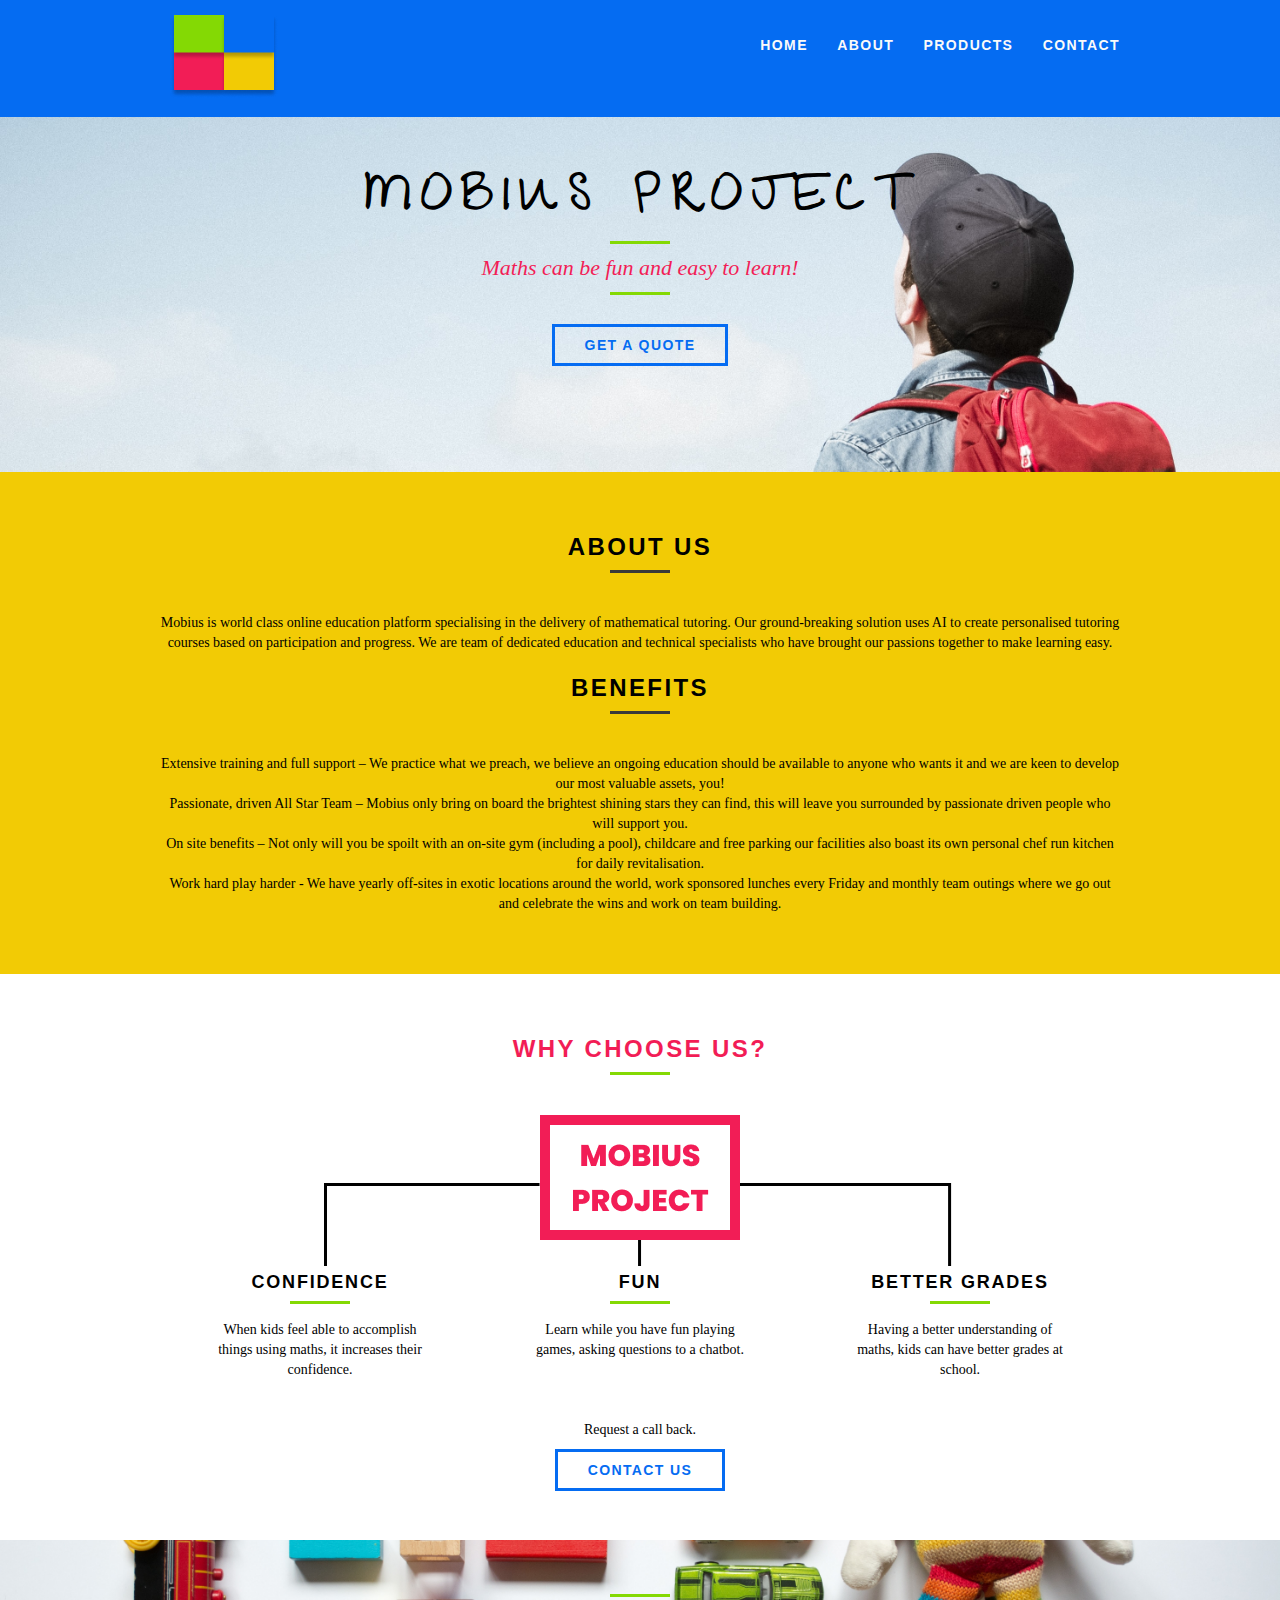
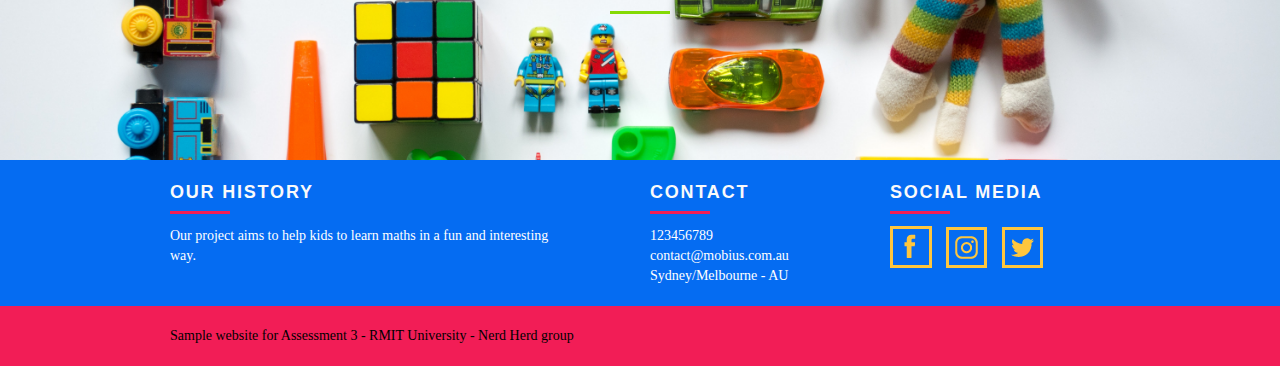
==== commit 8c41e5c0: "Update about.html" ====
--- a/about.html
+++ b/about.html
@@ -105,7 +105,7 @@
 				<h3>Social Media</h3>
 			<ul>
 				<li><a href="http://www.facebook.com" target="_blank"><img src="img/facebook-small.png"></a></li>
-				<li><a href="http://www.instagram.com" target="_blank"><img src="img/instagram-small.png"></a></li>
+				<li><a href="http://www.instagram.com" target="_blank"><img src="img/Instagram-small.png"></a></li>
 				<li><a href="http://www.twitter.com" target="_blank"><img src="img/twitter-small.png"></a></li>
 			</ul>
 			</div>
@@ -135,4 +135,4 @@
   </script>   
 
 </body>
-</html>+</html>
